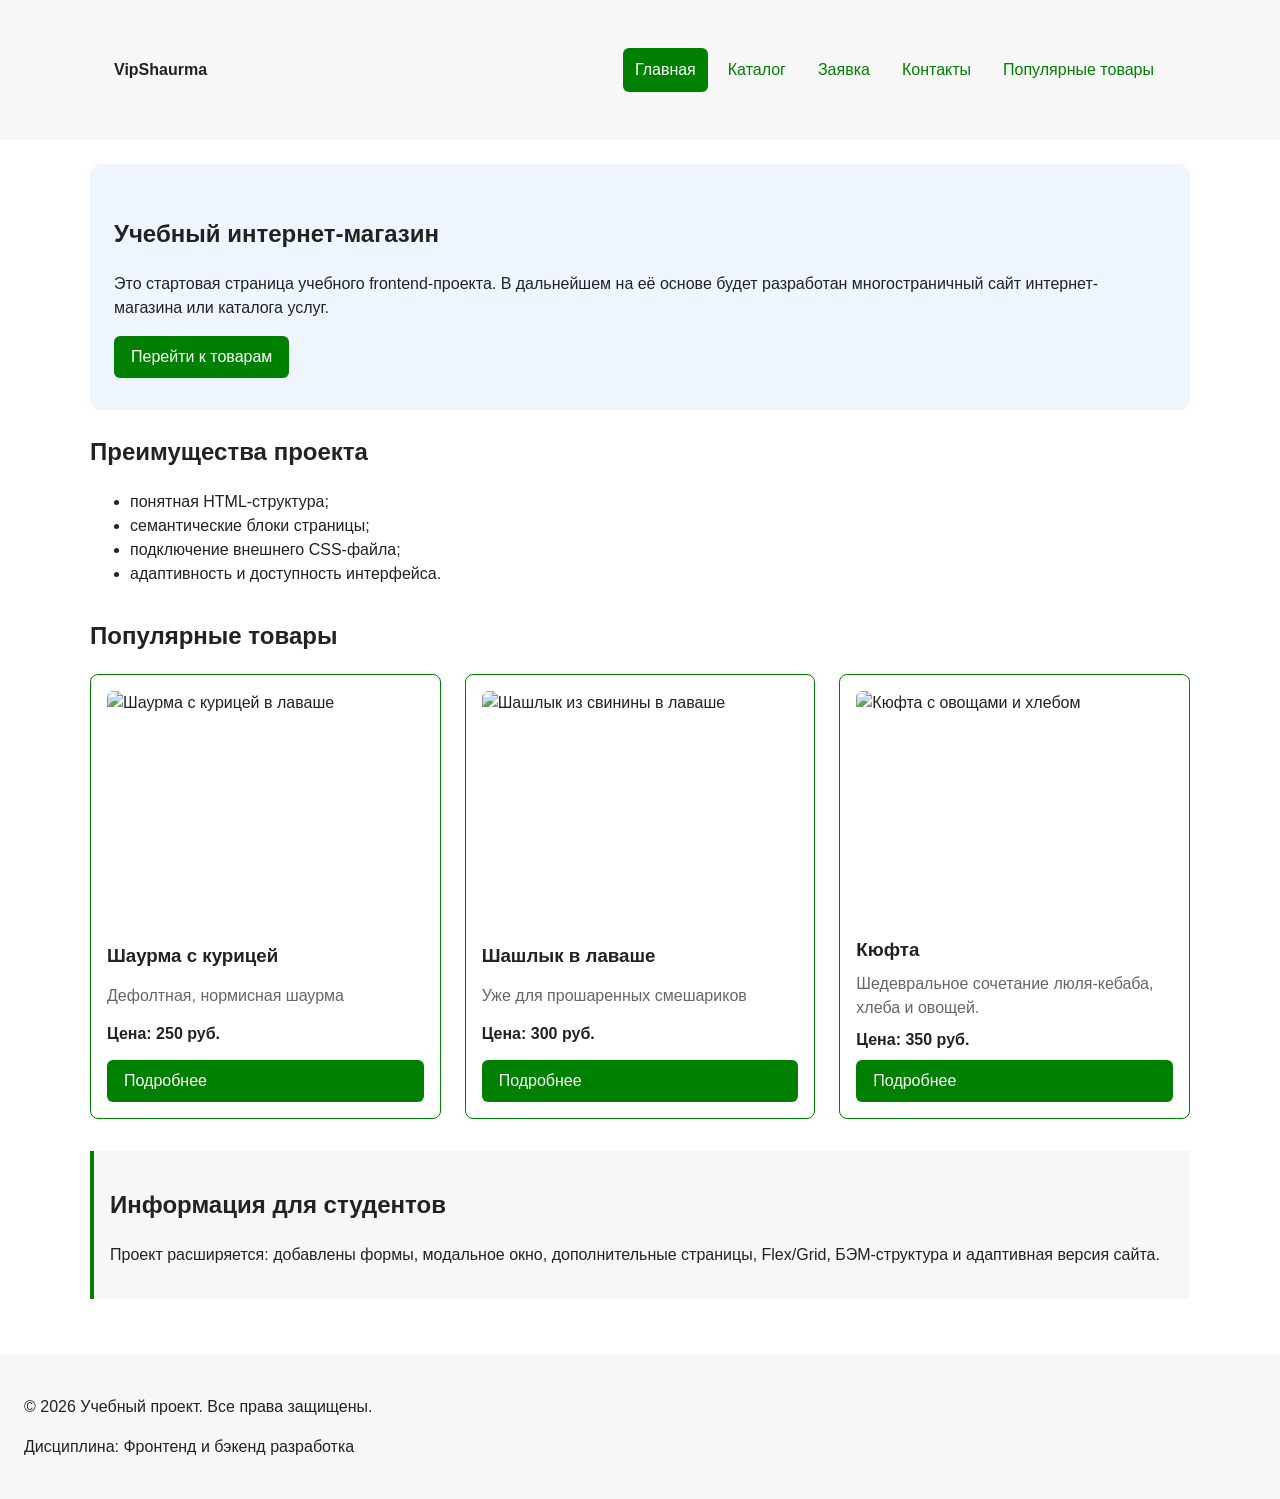
==== index.html @ 707ab0f7 "first commit" ====
<!DOCTYPE html>
<html lang="ru">
<head>
  <meta property="og:type" content="website">
  <meta property="og:title" content="Учебный интернет-магазин">
  <meta property="og:description" content="Учебный frontend-проект интернет-магазина.">
  <meta property="og:image" content="https://username.github.io/kr3-responsive-shop/images/preview.jpg">
  <meta charset="UTF-8">
  <meta name="viewport" content="width=device-width, initial-scale=1.0">
  <meta name="description" content="Учебный frontend-проект интернет-магазина.">
  <title>Учебный интернет-магазин</title>
  <link rel="stylesheet" href="css/style.css">
  <link rel="stylesheet" href="css/responsive.css">
  <script src="js/main.js" defer></script>
</head>
<body>
  <a class="skip-link" href="#main">Перейти к основному содержимому</a>

  <header class="site-header">
    <div class="site-header__inner">
      <a class="site-header__logo" href="index.html">VipShaurma</a>

      <nav class="site-nav" aria-label="Основная навигация">
        <ul class="site-nav__list">
          <li class="site-nav__item">
            <a class="site-nav__link site-nav__link--active" href="index.html">Главная</a>
          </li>
          <li class="site-nav__item">
            <a class="site-nav__link" href="catalog.html">Каталог</a>
          </li>
          <li class="site-nav__item">
            <a class="site-nav__link" href="order.html">Заявка</a>
          </li>
          <li class="site-nav__item">
            <a class="site-nav__link" href="contacts.html">Контакты</a>
          </li>
          <li class="site-nav__item">
            <a class="site-nav__link" href="index.html#popular">Популярные товары</a>
          </li>
        </ul>
      </nav>
    </div>
  </header>

  <main id="main">
    <section class="hero">
      <h1>Учебный интернет-магазин</h1>
      <p>
        Это стартовая страница учебного frontend-проекта.
        В дальнейшем на её основе будет разработан многостраничный сайт
        интернет-магазина или каталога услуг.
      </p>
      <a class="button button--primary" href="#popular">Перейти к товарам</a>
    </section>

    <section class="section" id="advantages">
      <h2>Преимущества проекта</h2>
      <ul class="advantages-list">
        <li>понятная HTML-структура;</li>
        <li>семантические блоки страницы;</li>
        <li>подключение внешнего CSS-файла;</li>
        <li>адаптивность и доступность интерфейса.</li>
      </ul>
    </section>

    <section class="section" id="popular">
      <h2>Популярные товары</h2>

      <div class="products-grid">
        <article class="product-card product-card--featured">
          <picture>
            <source
              media="(min-width: 1024px)"
              srcset="https://images.gastronom.ru/iGE7Ep63_qPp3ulovbwQhDh5KOnzTTJJTgLrWIMCrr0/pr:product-cover-image/g:ce/rs:auto:0:0:0/L2Ntcy9hbGwtaW1hZ2VzLzk2NzBmMmMzLTdjZTYtNGMzZC04NGNjLTQzMjAwNWQ1Nzc2Yi5qcGc.webp">
            <img
              class="product-card__image"
              src="https://images.gastronom.ru/iGE7Ep63_qPp3ulovbwQhDh5KOnzTTJJTgLrWIMCrr0/pr:product-cover-image/g:ce/rs:auto:0:0:0/L2Ntcy9hbGwtaW1hZ2VzLzk2NzBmMmMzLTdjZTYtNGMzZC04NGNjLTQzMjAwNWQ1Nzc2Yi5qcGc.webp"
              srcset="https://images.gastronom.ru/iGE7Ep63_qPp3ulovbwQhDh5KOnzTTJJTgLrWIMCrr0/pr:product-cover-image/g:ce/rs:auto:0:0:0/L2Ntcy9hbGwtaW1hZ2VzLzk2NzBmMmMzLTdjZTYtNGMzZC04NGNjLTQzMjAwNWQ1Nzc2Yi5qcGc.webp 640w"
              sizes="(max-width: 767px) 100vw, (max-width: 1023px) 50vw, 33vw"
              alt="Шаурма с курицей в лаваше"
              width="640"
              height="480"
              loading="lazy">
          </picture>
          <h3 class="product-card__title">Шаурма с курицей</h3>
          <p class="product-card__description">Дефолтная, нормисная шаурма</p>
          <p class="product-card__price">Цена: 250 руб.</p>
          <a class="button button--primary" href="product.html">Подробнее</a>
        </article>

        <article class="product-card product-card--featured">
          <img
            class="product-card__image"
            src="https://шашлыкдаром73.рф/wp-content/uploads/2022/11/Свинина-в-лаваше-768x516.jpg"
            srcset="https://шашлыкдаром73.рф/wp-content/uploads/2022/11/Свинина-в-лаваше-768x516.jpg 768w"
            sizes="(max-width: 767px) 100vw, (max-width: 1023px) 50vw, 33vw"
            alt="Шашлык из свинины в лаваше"
            width="640"
            height="480"
            loading="lazy">
          <h3 class="product-card__title">Шашлык в лаваше</h3>
          <p class="product-card__description">Уже для прошаренных смешариков</p>
          <p class="product-card__price">Цена: 300 руб.</p>
          <a class="button button--primary" href="product_2.html">Подробнее</a>
        </article>

        <article class="product-card product-card--featured">
          <img
            class="product-card__image"
            src="https://thecity.m24.ru/b/d/SYketSivfYE0IffObLLBFlFNGhtudTX-kYVfOS8Xp1Gj5pqKzWTJSFS-PsArI08gRZaK1yZktQXWesHOaOz7FWcJ5xZMng=H83L15SjaKQIsgSsejoTUg.jpg"
            srcset="https://thecity.m24.ru/b/d/SYketSivfYE0IffObLLBFlFNGhtudTX-kYVfOS8Xp1Gj5pqKzWTJSFS-PsArI08gRZaK1yZktQXWesHOaOz7FWcJ5xZMng=H83L15SjaKQIsgSsejoTUg.jpg 640w"
            sizes="(max-width: 767px) 100vw, (max-width: 1023px) 50vw, 33vw"
            alt="Кюфта с овощами и хлебом"
            width="640"
            height="480"
            loading="lazy">
          <h3 class="product-card__title">Кюфта</h3>
          <p class="product-card__description">Шедевральное сочетание люля-кебаба, хлеба и овощей.</p>
          <p class="product-card__price">Цена: 350 руб.</p>
          <a class="button button--primary" href="product_3.html">Подробнее</a>
        </article>
      </div>
    </section>

    <aside class="aside-info">
      <h2>Информация для студентов</h2>
      <p>
        Проект расширяется: добавлены формы, модальное окно, дополнительные страницы,
        Flex/Grid, БЭМ-структура и адаптивная версия сайта.
      </p>
    </aside>
  </main>

  <footer>
    <p>&copy; 2026 Учебный проект. Все права защищены.</p>
    <p>Дисциплина: Фронтенд и бэкенд разработка</p>
  </footer>

  <dialog class="order-dialog" id="order-dialog" aria-labelledby="order-dialog-title">
    <h2 class="order-dialog__title" id="order-dialog-title">Оформление заявки</h2>

    <form class="order-form" id="order-form" action="#" method="post" novalidate>
      <input type="hidden" id="selected-product" name="product">

      <div class="order-form__field">
        <label class="order-form__label" for="order-name">Имя</label>
        <input class="order-form__input" id="order-name" name="name" type="text" required>
      </div>

      <div class="order-form__field">
        <label class="order-form__label" for="order-email">E-mail</label>
        <input class="order-form__input" id="order-email" name="email" type="email" required>
      </div>

      <div class="order-form__actions">
        <button class="button button--secondary" type="button" id="close-order-dialog">Закрыть</button>
        <button class="button button--primary" type="submit">Отправить заявку</button>
      </div>
    </form>
  </dialog>

  <p class="success-message" id="success-message" hidden>Форма успешно отправлена!</p>
</body>
</html>
---- css/style.css ----
/* ===============================
   1. Переменные проекта
   =============================== */

:root {
  /* Основные цвета проекта */
  --color-bg: #ffffff;
  --color-text: #222222;
  --color-muted: #666666;
  --color-primary: #008000;
  --color-primary-dark: #006400;
  --color-border: #dddddd;
  --color-surface: #f7f7f7;
  --color-surface-accent: #eef5ff;
  --color-danger: #b00020;
  --color-success: #168a2f;
  --color-success-bg: #eefaf0;
  --color-white: #ffffff;

  /* Отступы */
  --space-xs: 4px;
  --space-sm: 8px;
  --space-md: 16px;
  --space-lg: 24px;
  --space-xl: 32px;

  /* Скругления */
  --radius-sm: 6px;
  --radius-md: 8px;
  --radius-lg: 12px;

  /* Размеры */
  --container-width: 1100px;
}

/* ===============================
   2. Базовые стили
   =============================== */

* {
  box-sizing: border-box;
}

html {
  scroll-behavior: smooth;
  height: 100%;
}

body {
  margin: 0;
  font-family: Arial, sans-serif;
  line-height: 1.5;
  color: var(--color-text);
  background-color: var(--color-bg);
  min-height: 100%;
  min-height: 100vh;
  display: flex;
  flex-direction: column;
}
main{
    flex: 1 0 auto;
}
.hero{
    background-image: url("https://avatars.mds.yandex.net/i?id=caa77cdc3bbaba5a5984eece926f1233_l-3311063-images-thumbs&n=13");
  background-size: cover;        /* картинка растягивается на весь блок */
  background-position: center;
  background-repeat: no-repeat;
  background-attachment: fixed;
  }
header,
main,
footer {
  padding: var(--space-lg);
}

header,
footer {
  background-color: var(--color-surface);
}

/* ===============================
   3. Общие элементы интерфейса
   =============================== */

a {
  color: var(--color-primary);
}

a:hover {
  color: var(--color-primary-dark);
}

a:focus-visible {
  outline: 2px solid var(--color-primary);
  outline-offset: 3px;
}

/* Шапка сайта */
.site-header {
  background-color: var(--color-surface);
}

.site-header__inner {
  max-width: var(--container-width);
  margin: 0 auto;
  padding: var(--space-lg);
}

.site-header__logo {
  font-weight: 700;
  color: var(--color-text);
  text-decoration: none;
}

.site-nav__list {
  display: flex;
  flex-wrap: wrap;
  justify-content: center;
  align-items: center;
  gap: var(--space-md);
  padding: 0;
  margin: var(--space-md) 0 0;
  list-style: none;
}

.site-nav__link {
  display: inline-block;
  padding: var(--space-sm) var(--space-md);
  color: var(--color-primary);
  text-decoration: none;
  border-radius: var(--radius-sm);
}

.site-nav__link:hover {
  color: var(--color-white);
  background-color: var(--color-primary);
}

.site-nav__link:focus-visible {
  outline: 2px solid var(--color-primary);
  outline-offset: 3px;
}

.site-nav__link--active {
  color: var(--color-white);
  background-color: var(--color-primary);
}

/* ===============================
   4. Компоненты страницы
   =============================== */

.products-grid {
  display: grid;
  grid-template-columns: repeat(3, 1fr);
  gap: var(--space-lg);
}

.product-card {
  display: flex;
  flex-direction: column;
  justify-content: space-between;
  gap: var(--space-sm);
  padding: var(--space-md);
  border: 1px solid var(--color-border);
  border-radius: var(--radius-md);
  background-color: var(--color-bg);
}

.product-card:hover {
  border-color: var(--color-primary);
}

.product-card--featured {
  border-color: var(--color-primary);
}

.product-card--discount {
  border-color: var(--color-danger);
}

.product-card__title {
  margin: 0;
  color: var(--color-text);
}

.product-card__description {
  margin: 0;
  color: var(--color-muted);
}

.product-card__price {
  margin: 0;
  font-weight: 700;
}

.product-card--discount .product-card__price {
  color: var(--color-danger);
}

.product-card__button {
  margin-top: auto;
  align-self: flex-start;
}

.catalog-layout {
  max-width: var(--container-width);
  margin: 0 auto var(--space-xl);
  display: grid;
  grid-template-columns: 260px 1fr;
  grid-template-areas: "filters products";
  gap: var(--space-lg);
}

.catalog-filters {
  grid-area: filters;
  padding: var(--space-md);
  border: 1px solid var(--color-border);
  border-radius: var(--radius-md);
  background-color: var(--color-surface);
}

.catalog-products {
  grid-area: products;
}

.filters-form {
  display: grid;
  gap: var(--space-md);
}

.filters-form fieldset {
  margin: 0;
  padding: var(--space-md);
  border: 1px solid var(--color-border);
  border-radius: var(--radius-sm);
}

.filters-form legend {
  font-weight: 700;
}

.filters-form label {
  display: block;
  margin-bottom: var(--space-sm);
}

.filters-form input[type="number"] {
  width: 100%;
  padding: 8px 10px;
  border: 1px solid var(--color-border);
  border-radius: var(--radius-sm);
  font: inherit;
}

:target {
  outline: 2px dashed var(--color-primary);
  outline-offset: 4px;
}

/* ===============================
   5. Кнопки
   =============================== */

.button {
  display: inline-block;
  padding: var(--space-sm) var(--space-md);
  color: var(--color-white);
  background-color: var(--color-primary);
  border: 1px solid transparent;
  border-radius: var(--radius-sm);
  font: inherit;
  text-decoration: none;
  cursor: pointer;
}

.button:hover {
  background-color: var(--color-primary-dark);
}

.button:focus-visible {
  outline: 2px solid var(--color-primary);
  outline-offset: 3px;
}

.button:disabled,
.button--disabled {
  opacity: 0.6;
  cursor: not-allowed;
}

.button--primary {
  color: var(--color-white);
  background-color: var(--color-primary);
}

.button--primary:hover {
  background-color: var(--color-primary-dark);
}

.button--secondary {
  color: var(--color-primary);
  background-color: transparent;
  border: 1px solid var(--color-primary);
}

.button--secondary:hover {
  color: var(--color-white);
  background-color: var(--color-primary);
}

footer{
    margin-top: auto;
    flex-shrink: 0;
  margin-top: auto;
}
/* ===============================
   6. Прочие блоки страницы
   =============================== */

.aside-info {
  max-width: var(--container-width);
  margin: 0 auto var(--space-xl);
  padding: var(--space-md);
  border-left: 4px solid var(--color-primary);
  background-color: var(--color-surface);
}

.hero {
  max-width: var(--container-width);
  margin: 0 auto var(--space-xl);
  padding: var(--space-xl) var(--space-lg);
  background-color: var(--color-surface-accent);
  border-radius: var(--radius-lg);
}

.section {
  max-width: var(--container-width);
  margin: 0 auto var(--space-xl);
}

.section h2 {
  margin-top: 0;
}

/* ===============================
   7. Форма и модальное окно
   =============================== */

.order-form__field {
  margin-bottom: var(--space-md);
}

.order-form__label {
  display: block;
  margin-bottom: var(--space-xs);
}

.order-form__input,
.order-form__select,
.order-form__textarea {
  width: 100%;
  padding: 10px 12px;
  border: 1px solid var(--color-border);
  border-radius: var(--radius-sm);
  font: inherit;
}

.order-form__input:hover,
.order-form__select:hover,
.order-form__textarea:hover {
  border-color: var(--color-primary);
}

.order-form__input:focus-visible,
.order-form__select:focus-visible,
.order-form__textarea:focus-visible {
  outline: 2px solid var(--color-primary);
  outline-offset: 3px;
}

.order-form__actions {
  display: flex;
  gap: var(--space-md);
  margin-top: var(--space-lg);
}

.order-dialog {
  width: min(100% - 32px, 560px);
  padding: var(--space-lg);
  border: none;
  border-radius: var(--radius-lg);
}

.order-dialog::backdrop {
  background-color: rgba(0, 0, 0, 0.5);
}

.order-dialog__title {
  margin-top: 0;
}

[aria-invalid="true"] {
  border-color: var(--color-danger);
}

/* Сообщение об успешной отправке */
.success-message {
  max-width: var(--container-width);
  margin: var(--space-lg) auto;
  padding: var(--space-md);
  border-left: 4px solid var(--color-success);
  background-color: var(--color-success-bg);
}

/* ===============================
   8. Хлебные крошки
   =============================== */

.breadcrumbs {
  max-width: var(--container-width);
  margin: 0 auto var(--space-md);
  font-size: 14px;
  color: var(--color-muted);
}

.breadcrumbs__link {
  color: var(--color-primary);
}

.breadcrumbs__current::before {
  content: " / ";
  color: var(--color-muted);
}

/* ===============================
   9. Страница товара
   =============================== */

.product {
  max-width: var(--container-width);
  margin: 0 auto var(--space-xl);
  display: grid;
  grid-template-columns: minmax(0, 1fr) minmax(0, 1fr);
  gap: var(--space-xl);
  align-items: start;
}

.product__image {
  display: block;
  width: 100%;
  height: auto;
  border: 1px solid var(--color-border);
  border-radius: var(--radius-lg);
  background-color: var(--color-surface);
}

.product__info {
  display: flex;
  flex-direction: column;
  gap: var(--space-sm);
}

.product__title {
  margin: 0;
}

.product__sku {
  margin: 0;
  font-size: 14px;
  color: var(--color-muted);
}

.product__price {
  margin: var(--space-sm) 0;
  font-size: 28px;
  font-weight: 700;
  color: var(--color-primary);
}

@media (max-width: 800px) {
  .product {
    grid-template-columns: 1fr;
  }
}

.catalog-count {
  margin: 0 0 var(--space-md);
  color: var(--color-muted);
}

.filters-form input,
.filters-form select {
  width: 100%;
  padding: 8px 10px;
  border: 1px solid var(--color-border);
  border-radius: var(--radius-sm);
  font: inherit;
}

.empty-state {
  padding: var(--space-lg);
  border: 1px dashed var(--color-border);
  border-radius: var(--radius-md);
  background-color: var(--color-surface);
  text-align: center;
}

.product-card__image {
  display: block;
  width: 100%;
  height: auto;
  aspect-ratio: 4 / 3;
  object-fit: cover;
  border-radius: var(--radius-sm);
}

.product-card__availability {
  margin: 0;
  font-size: 14px;
  color: var(--color-success);
}

.product-card__availability--out {
  color: var(--color-danger);
}

.product-card--unavailable {
  opacity: 0.75;
}

.field-error {
  margin: var(--space-xs) 0 0;
  color: var(--color-danger);
  font-size: 14px;
}

.form-message {
  margin-top: var(--space-md);
  padding: var(--space-md);
  border-radius: var(--radius-sm);
}

.form-message--error {
  color: var(--color-danger);
  background-color: #fdecef;
  border-left: 4px solid var(--color-danger);
}

.form-message--success {
  color: var(--color-success);
  background-color: var(--color-success-bg);
  border-left: 4px solid var(--color-success);
}
---- css/responsive.css ----
img,
video {
  max-width: 100%;
  height: auto;
}

body {
  overflow-wrap: break-word;
}

.skip-link {
  position: absolute;
  left: -9999px;
  top: 0;
  z-index: 1000;
  padding: 10px 16px;
  color: #fff;
  background: #006400;
  text-decoration: none;
}

.skip-link:focus {
  left: 8px;
  top: 8px;
}

.site-header__inner {
  display: flex;
  flex-direction: column;
  gap: 16px;
  padding: 16px;
}

.site-nav__list {
  justify-content: flex-start;
  gap: 8px;
  margin-top: 0;
}

.site-nav__link {
  padding: 10px 12px;
}

.hero {
  margin: 0 auto 24px;
  padding: 24px 16px;
  background-attachment: scroll;
}

.products-grid {
  grid-template-columns: 1fr;
}

.catalog-layout {
  grid-template-columns: 1fr;
  grid-template-areas:
    "filters"
    "products";
  gap: 16px;
}

.catalog-filters {
  position: static;
}

.product {
  grid-template-columns: 1fr;
  gap: 24px;
}

.order-form__actions {
  flex-direction: column;
}

.order-form__actions .button {
  width: 100%;
}

.order-dialog {
  width: min(100% - 32px, 560px);
  max-height: calc(100vh - 32px);
  overflow-y: auto;
}

.table-wrapper {
  overflow-x: auto;
  -webkit-overflow-scrolling: touch;
}

.product-table {
  width: 100%;
  min-width: 640px;
  border-collapse: collapse;
}

.product-table th,
.product-table td {
  padding: 10px;
  border: 1px solid var(--color-border);
  text-align: left;
}

.product-table caption {
  margin-bottom: 8px;
  font-weight: 700;
  text-align: left;
}

@media (min-width: 430px) {
  .site-header__inner {
    padding: 20px;
  }
}

@media (min-width: 768px) {
  .site-header__inner {
    flex-direction: row;
    align-items: center;
    justify-content: space-between;
    padding: 24px;
  }

  .site-nav__list {
    justify-content: flex-end;
  }

  .products-grid {
    grid-template-columns: repeat(2, 1fr);
  }

  .catalog-layout {
    grid-template-columns: 240px 1fr;
    grid-template-areas: "filters products";
    gap: 24px;
  }

  .product {
    grid-template-columns: minmax(0, 1fr) minmax(0, 1fr);
  }

  .order-form__actions {
    flex-direction: row;
  }

  .order-form__actions .button {
    width: auto;
  }
}

@media (min-width: 1024px) {
  .products-grid {
    grid-template-columns: repeat(3, 1fr);
  }

  .hero {
    padding: 32px 24px;
  }
}

@media (min-width: 1440px) {
  :root {
    --container-width: 1280px;
  }
}
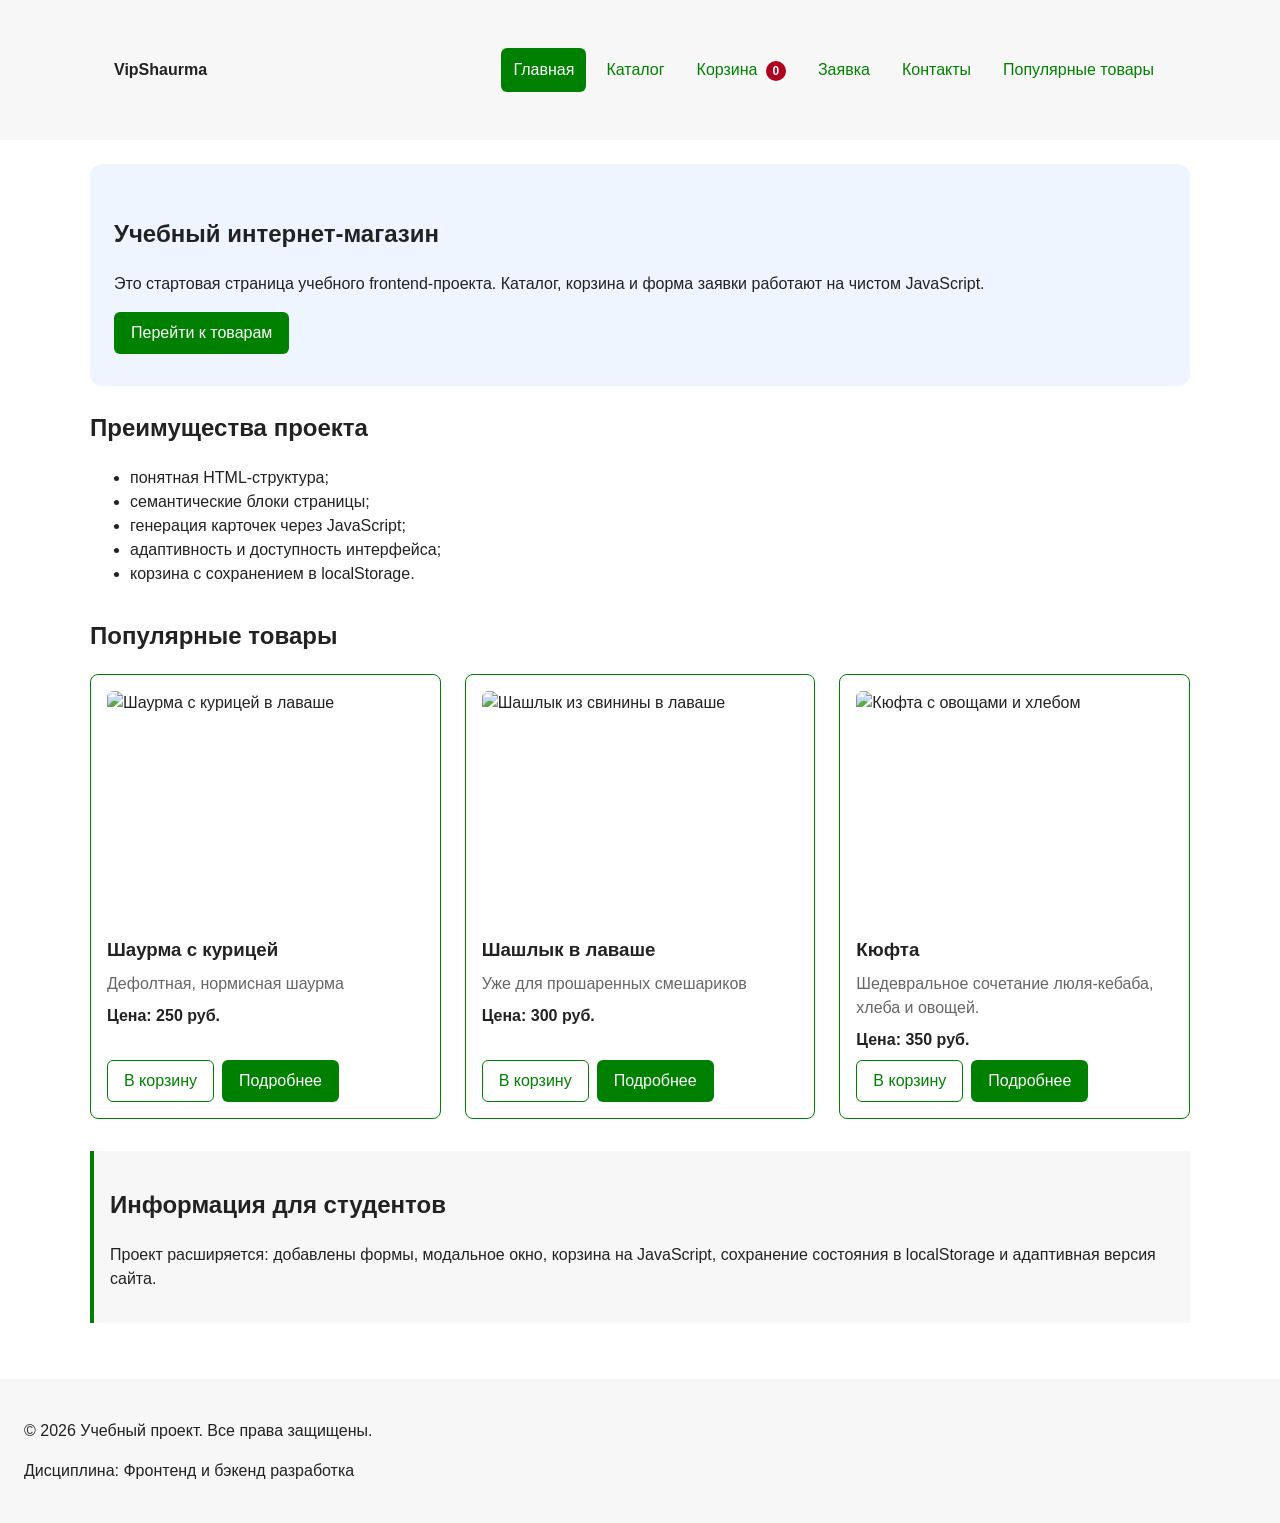
==== commit 160ee949: "add cart" ====
--- a/index.html
+++ b/index.html
@@ -4,13 +4,15 @@
   <meta property="og:type" content="website">
   <meta property="og:title" content="Учебный интернет-магазин">
   <meta property="og:description" content="Учебный frontend-проект интернет-магазина.">
-  <meta property="og:image" content="https://username.github.io/kr3-responsive-shop/images/preview.jpg">
+  <meta property="og:image" content="https://username.github.io/kr4-js-shop/images/preview.jpg">
   <meta charset="UTF-8">
   <meta name="viewport" content="width=device-width, initial-scale=1.0">
   <meta name="description" content="Учебный frontend-проект интернет-магазина.">
   <title>Учебный интернет-магазин</title>
   <link rel="stylesheet" href="css/style.css">
   <link rel="stylesheet" href="css/responsive.css">
+  <script src="js/data.js" defer></script>
+  <script src="js/cart.js" defer></script>
   <script src="js/main.js" defer></script>
 </head>
 <body>
@@ -25,18 +27,15 @@
           <li class="site-nav__item">
             <a class="site-nav__link site-nav__link--active" href="index.html">Главная</a>
           </li>
+          <li class="site-nav__item"><a class="site-nav__link" href="catalog.html">Каталог</a></li>
           <li class="site-nav__item">
-            <a class="site-nav__link" href="catalog.html">Каталог</a>
+            <a class="site-nav__link" href="cart.html">
+              Корзина <span class="site-nav__counter" data-cart-count hidden>0</span>
+            </a>
           </li>
-          <li class="site-nav__item">
-            <a class="site-nav__link" href="order.html">Заявка</a>
-          </li>
-          <li class="site-nav__item">
-            <a class="site-nav__link" href="contacts.html">Контакты</a>
-          </li>
-          <li class="site-nav__item">
-            <a class="site-nav__link" href="index.html#popular">Популярные товары</a>
-          </li>
+          <li class="site-nav__item"><a class="site-nav__link" href="order.html">Заявка</a></li>
+          <li class="site-nav__item"><a class="site-nav__link" href="contacts.html">Контакты</a></li>
+          <li class="site-nav__item"><a class="site-nav__link" href="index.html#popular">Популярные товары</a></li>
         </ul>
       </nav>
     </div>
@@ -47,8 +46,7 @@
       <h1>Учебный интернет-магазин</h1>
       <p>
         Это стартовая страница учебного frontend-проекта.
-        В дальнейшем на её основе будет разработан многостраничный сайт
-        интернет-магазина или каталога услуг.
+        Каталог, корзина и форма заявки работают на чистом JavaScript.
       </p>
       <a class="button button--primary" href="#popular">Перейти к товарам</a>
     </section>
@@ -58,8 +56,9 @@
       <ul class="advantages-list">
         <li>понятная HTML-структура;</li>
         <li>семантические блоки страницы;</li>
-        <li>подключение внешнего CSS-файла;</li>
-        <li>адаптивность и доступность интерфейса.</li>
+        <li>генерация карточек через JavaScript;</li>
+        <li>адаптивность и доступность интерфейса;</li>
+        <li>корзина с сохранением в localStorage.</li>
       </ul>
     </section>
 
@@ -85,7 +84,10 @@
           <h3 class="product-card__title">Шаурма с курицей</h3>
           <p class="product-card__description">Дефолтная, нормисная шаурма</p>
           <p class="product-card__price">Цена: 250 руб.</p>
-          <a class="button button--primary" href="product.html">Подробнее</a>
+          <div class="product-card__actions">
+            <button class="button button--secondary" type="button" data-add-to-cart data-id="1">В корзину</button>
+            <a class="button button--primary" href="product.html?id=1">Подробнее</a>
+          </div>
         </article>
 
         <article class="product-card product-card--featured">
@@ -101,7 +103,10 @@
           <h3 class="product-card__title">Шашлык в лаваше</h3>
           <p class="product-card__description">Уже для прошаренных смешариков</p>
           <p class="product-card__price">Цена: 300 руб.</p>
-          <a class="button button--primary" href="product_2.html">Подробнее</a>
+          <div class="product-card__actions">
+            <button class="button button--secondary" type="button" data-add-to-cart data-id="2">В корзину</button>
+            <a class="button button--primary" href="product.html?id=2">Подробнее</a>
+          </div>
         </article>
 
         <article class="product-card product-card--featured">
@@ -117,7 +122,10 @@
           <h3 class="product-card__title">Кюфта</h3>
           <p class="product-card__description">Шедевральное сочетание люля-кебаба, хлеба и овощей.</p>
           <p class="product-card__price">Цена: 350 руб.</p>
-          <a class="button button--primary" href="product_3.html">Подробнее</a>
+          <div class="product-card__actions">
+            <button class="button button--secondary" type="button" data-add-to-cart data-id="3">В корзину</button>
+            <a class="button button--primary" href="product.html?id=3">Подробнее</a>
+          </div>
         </article>
       </div>
     </section>
@@ -125,8 +133,8 @@
     <aside class="aside-info">
       <h2>Информация для студентов</h2>
       <p>
-        Проект расширяется: добавлены формы, модальное окно, дополнительные страницы,
-        Flex/Grid, БЭМ-структура и адаптивная версия сайта.
+        Проект расширяется: добавлены формы, модальное окно, корзина на JavaScript,
+        сохранение состояния в localStorage и адаптивная версия сайта.
       </p>
     </aside>
   </main>
--- a/css/style.css
+++ b/css/style.css
@@ -551,4 +551,308 @@
   color: var(--color-success);
   background-color: var(--color-success-bg);
   border-left: 4px solid var(--color-success);
+}
+/* ===============================
+   10. Корзина
+   =============================== */
+
+/* Счётчик в шапке */
+.site-nav__counter {
+  display: inline-block;
+  min-width: 20px;
+  padding: 0 6px;
+  margin-left: 4px;
+  font-size: 12px;
+  font-weight: 700;
+  line-height: 20px;
+  text-align: center;
+  color: var(--color-white);
+  background-color: var(--color-danger);
+  border-radius: 999px;
+}
+
+/* Действия на карточке товара */
+.product-card__actions {
+  display: flex;
+  flex-wrap: wrap;
+  gap: var(--space-sm);
+  margin-top: auto;
+}
+
+/* Действия на странице товара */
+.product__actions {
+  display: flex;
+  flex-wrap: wrap;
+  gap: var(--space-md);
+  margin: var(--space-md) 0;
+}
+
+/* Список корзины */
+.cart-list {
+  display: grid;
+  gap: var(--space-md);
+  padding: 0;
+  margin: 0;
+  list-style: none;
+}
+
+.cart-item {
+  display: grid;
+  grid-template-columns: minmax(0, 1fr) auto auto auto;
+  align-items: center;
+  gap: var(--space-md);
+  padding: var(--space-md);
+  border: 1px solid var(--color-border);
+  border-radius: var(--radius-md);
+  background-color: var(--color-bg);
+}
+
+.cart-item__info {
+  min-width: 0;
+}
+
+.cart-item__title {
+  margin: 0;
+  font-size: 18px;
+}
+
+.cart-item__price,
+.cart-item__subtotal {
+  margin: 0;
+  font-weight: 700;
+  white-space: nowrap;
+}
+
+.cart-item__subtotal {
+  color: var(--color-primary);
+}
+
+.cart-item__qty {
+  display: flex;
+  align-items: center;
+  gap: var(--space-sm);
+}
+
+.cart-item__qty-btn {
+  width: 32px;
+  height: 32px;
+  padding: 0;
+  font-size: 18px;
+  line-height: 1;
+  color: var(--color-primary);
+  background-color: transparent;
+  border: 1px solid var(--color-primary);
+  border-radius: var(--radius-sm);
+  cursor: pointer;
+}
+
+.cart-item__qty-btn:hover {
+  color: var(--color-white);
+  background-color: var(--color-primary);
+}
+
+.cart-item__qty-value {
+  min-width: 24px;
+  text-align: center;
+  font-weight: 700;
+}
+
+.cart-item__remove {
+  white-space: nowrap;
+}
+
+/* Итог и кнопки */
+.cart-summary {
+  display: flex;
+  justify-content: space-between;
+  align-items: center;
+  flex-wrap: wrap;
+  gap: var(--space-md);
+  margin-top: var(--space-lg);
+  padding: var(--space-md);
+  border-radius: var(--radius-md);
+  background-color: var(--color-surface);
+}
+
+.cart-summary__total {
+  margin: 0;
+  font-size: 22px;
+  font-weight: 700;
+  color: var(--color-primary);
+}
+
+.cart-summary__actions {
+  display: flex;
+  flex-wrap: wrap;
+  gap: var(--space-md);
+}
+
+/* Всплывающее уведомление */
+.cart-toast {
+  position: fixed;
+  right: var(--space-md);
+  bottom: var(--space-md);
+  max-width: 320px;
+  padding: var(--space-md) var(--space-lg);
+  color: var(--color-white);
+  background-color: var(--color-primary-dark);
+  border-radius: var(--radius-md);
+  box-shadow: 0 6px 20px rgba(0, 0, 0, 0.2);
+  opacity: 0;
+  transform: translateY(8px);
+  transition: opacity 0.2s ease, transform 0.2s ease;
+  pointer-events: none;
+  z-index: 100;
+}
+
+.cart-toast--visible {
+  opacity: 1;
+  transform: translateY(0);
+}
+
+/* Каталог: пустое состояние и счётчик */
+.catalog-count {
+  margin: 0 0 var(--space-md);
+  color: var(--color-muted);
+}
+
+.empty-state {
+  padding: var(--space-lg);
+  border: 1px dashed var(--color-border);
+  border-radius: var(--radius-md);
+  background-color: var(--color-surface);
+  text-align: center;
+}
+
+.empty-state h2,
+.empty-state h3 {
+  margin-top: 0;
+}
+
+/* Новые элементы карточки товара */
+.product-card__image {
+  display: block;
+  width: 100%;
+  height: auto;
+  aspect-ratio: 4 / 3;
+  object-fit: cover;
+  border-radius: var(--radius-sm);
+}
+
+.product-card__availability {
+  margin: 0;
+  font-size: 14px;
+  color: var(--color-success);
+}
+
+.product-card__availability--out {
+  color: var(--color-danger);
+}
+
+.product-card--unavailable {
+  opacity: 0.75;
+}
+
+/* Фильтры каталога: поля */
+.filters-form input,
+.filters-form select {
+  width: 100%;
+  padding: 8px 10px;
+  border: 1px solid var(--color-border);
+  border-radius: var(--radius-sm);
+  font: inherit;
+}
+
+/* Формы: ошибки и сообщения */
+.field-error {
+  margin: var(--space-xs) 0 0;
+  color: var(--color-danger);
+  font-size: 14px;
+}
+
+.form-message {
+  margin-top: var(--space-md);
+  padding: var(--space-md);
+  border-radius: var(--radius-sm);
+}
+
+.form-message--error {
+  color: var(--color-danger);
+  background-color: #fdecef;
+  border-left: 4px solid var(--color-danger);
+}
+
+.form-message--success {
+  color: var(--color-success);
+  background-color: var(--color-success-bg);
+  border-left: 4px solid var(--color-success);
+}
+
+/* ===============================
+   11. Адаптивность корзины
+   =============================== */
+
+@media (max-width: 640px) {
+  .cart-item {
+    grid-template-columns: 1fr;
+    align-items: stretch;
+  }
+
+  .cart-item__qty {
+    justify-content: flex-start;
+  }
+
+  .cart-summary {
+    flex-direction: column;
+    align-items: stretch;
+  }
+
+  .cart-summary__actions {
+    flex-direction: column;
+  }
+
+  .cart-summary__actions .button {
+    width: 100%;
+    text-align: center;
+  }
+}
+/* ===============================
+   12. Универсальная страница товара
+   =============================== */
+
+.product__availability {
+  margin: 0;
+  font-size: 14px;
+  font-weight: 700;
+}
+
+.product__availability--in {
+  color: var(--color-success);
+}
+
+.product__availability--out {
+  color: var(--color-danger);
+}
+
+/* Пустая таблица характеристик, пока данные не подставлены */
+.product-table tbody:empty::after {
+  content: "";
+}
+
+/* ===============================
+   13. Корзина на странице заявки
+   =============================== */
+
+#order-cart-content .cart-list {
+  margin-bottom: var(--space-md);
+}
+
+#order-cart-content .cart-item {
+  grid-template-columns: minmax(0, 1fr) auto auto;
+}
+
+@media (max-width: 640px) {
+  #order-cart-content .cart-item {
+    grid-template-columns: 1fr;
+  }
 }
